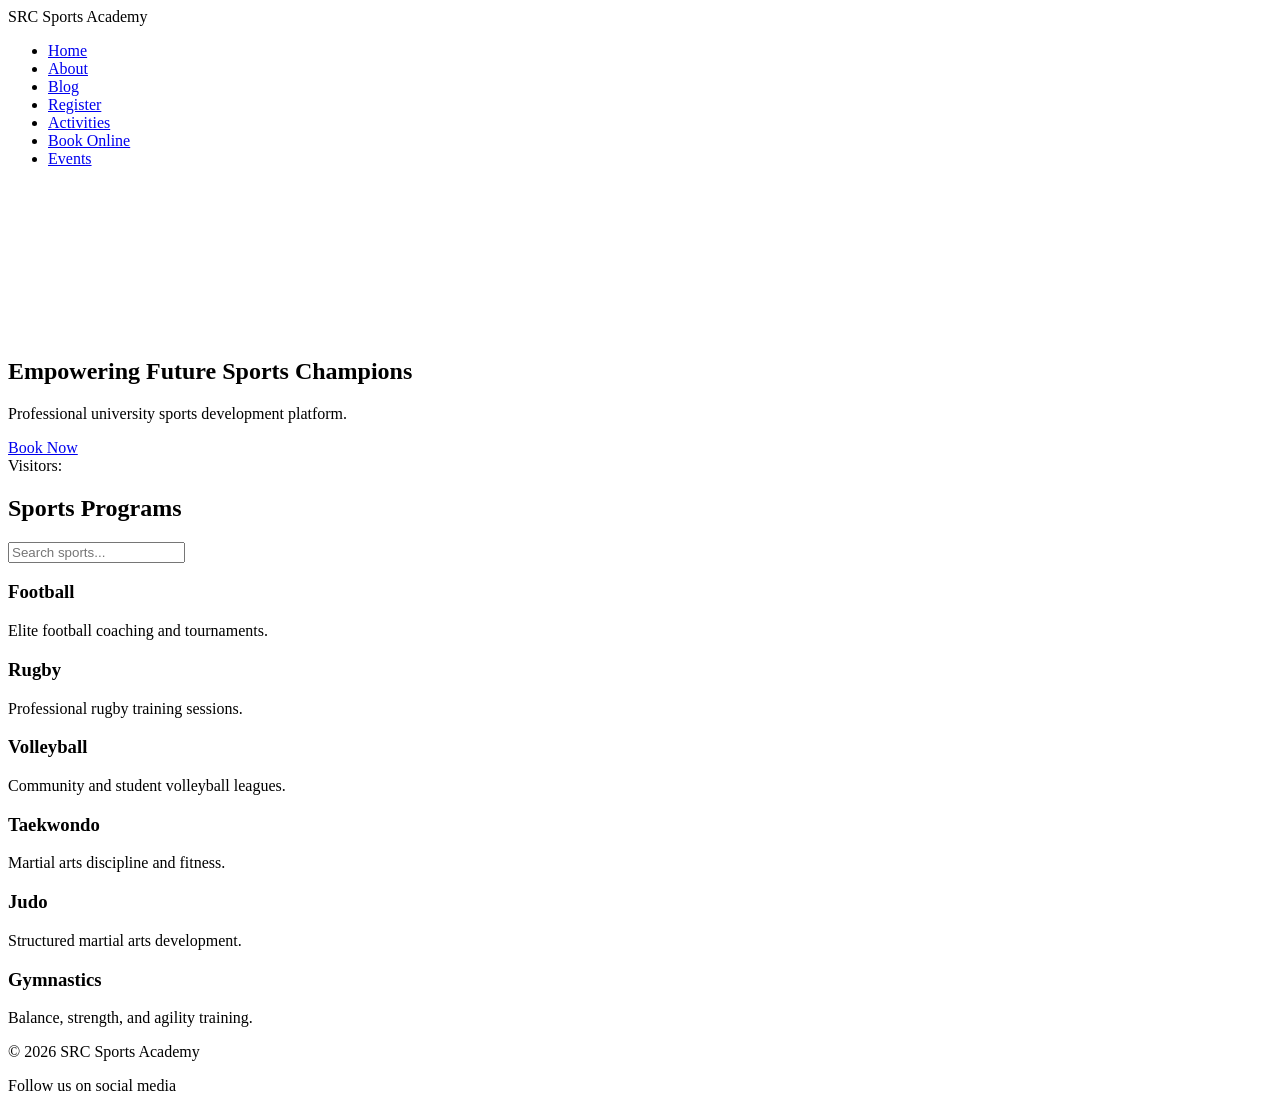
==== index.html @ 80ed27b5 "Add files via upload" ====
<!DOCTYPE html>
<html lang="en">
<head>
<meta charset="UTF-8">
<meta name="viewport" content="width=device-width, initial-scale=1.0">
<title>SRC Sports Academy</title>
<link rel="stylesheet" href="css/style.css">
<script src="https://code.jquery.com/jquery-3.7.1.min.js"></script>
<script src="js/script.js" defer></script>
</head>
<body>
<header>
<div class="navbar">
<div class="logo">SRC Sports Academy</div>
<nav aria-label="Main Navigation">
<ul>

<li><a href="index.html">Home</a></li>
<li><a href="about.html">About</a></li>
<li><a href="blog.html">Blog</a></li>
<li><a href="register.html">Register</a></li>
<li><a href="activities.html">Activities</a></li>
<li><a href="booking.html">Book Online</a></li>
<li><a href="events.html">Events</a></li>

</ul>
</nav>
</div>
</header>

<section class="hero">
<video autoplay muted loop>
<source src="https://cdn.coverr.co/videos/coverr-basketball-practice-1563177848170?download=1080p" type="video/mp4">
</video>

<div class="hero-content">
<h1>Empowering Future Sports Champions</h1>
<p>Professional university sports development platform.</p>
<a href="booking.html" class="btn">Book Now</a>
<div class="counter">Visitors: <span id="visitorCount"></span></div>
</div>
</section>

<section class="section">
<h2>Sports Programs</h2>
<input type="text" id="searchInput" class="search-box" placeholder="Search sports...">

<div class="cards">
<div class="card"><h3>Football</h3><p>Elite football coaching and tournaments.</p></div>
<div class="card"><h3>Rugby</h3><p>Professional rugby training sessions.</p></div>
<div class="card"><h3>Volleyball</h3><p>Community and student volleyball leagues.</p></div>
<div class="card"><h3>Taekwondo</h3><p>Martial arts discipline and fitness.</p></div>
<div class="card"><h3>Judo</h3><p>Structured martial arts development.</p></div>
<div class="card"><h3>Gymnastics</h3><p>Balance, strength, and agility training.</p></div>
</div>
</section>

<footer>
<p>© 2026 SRC Sports Academy</p>
<p>Follow us on social media</p>
</footer>

</body>
</html>
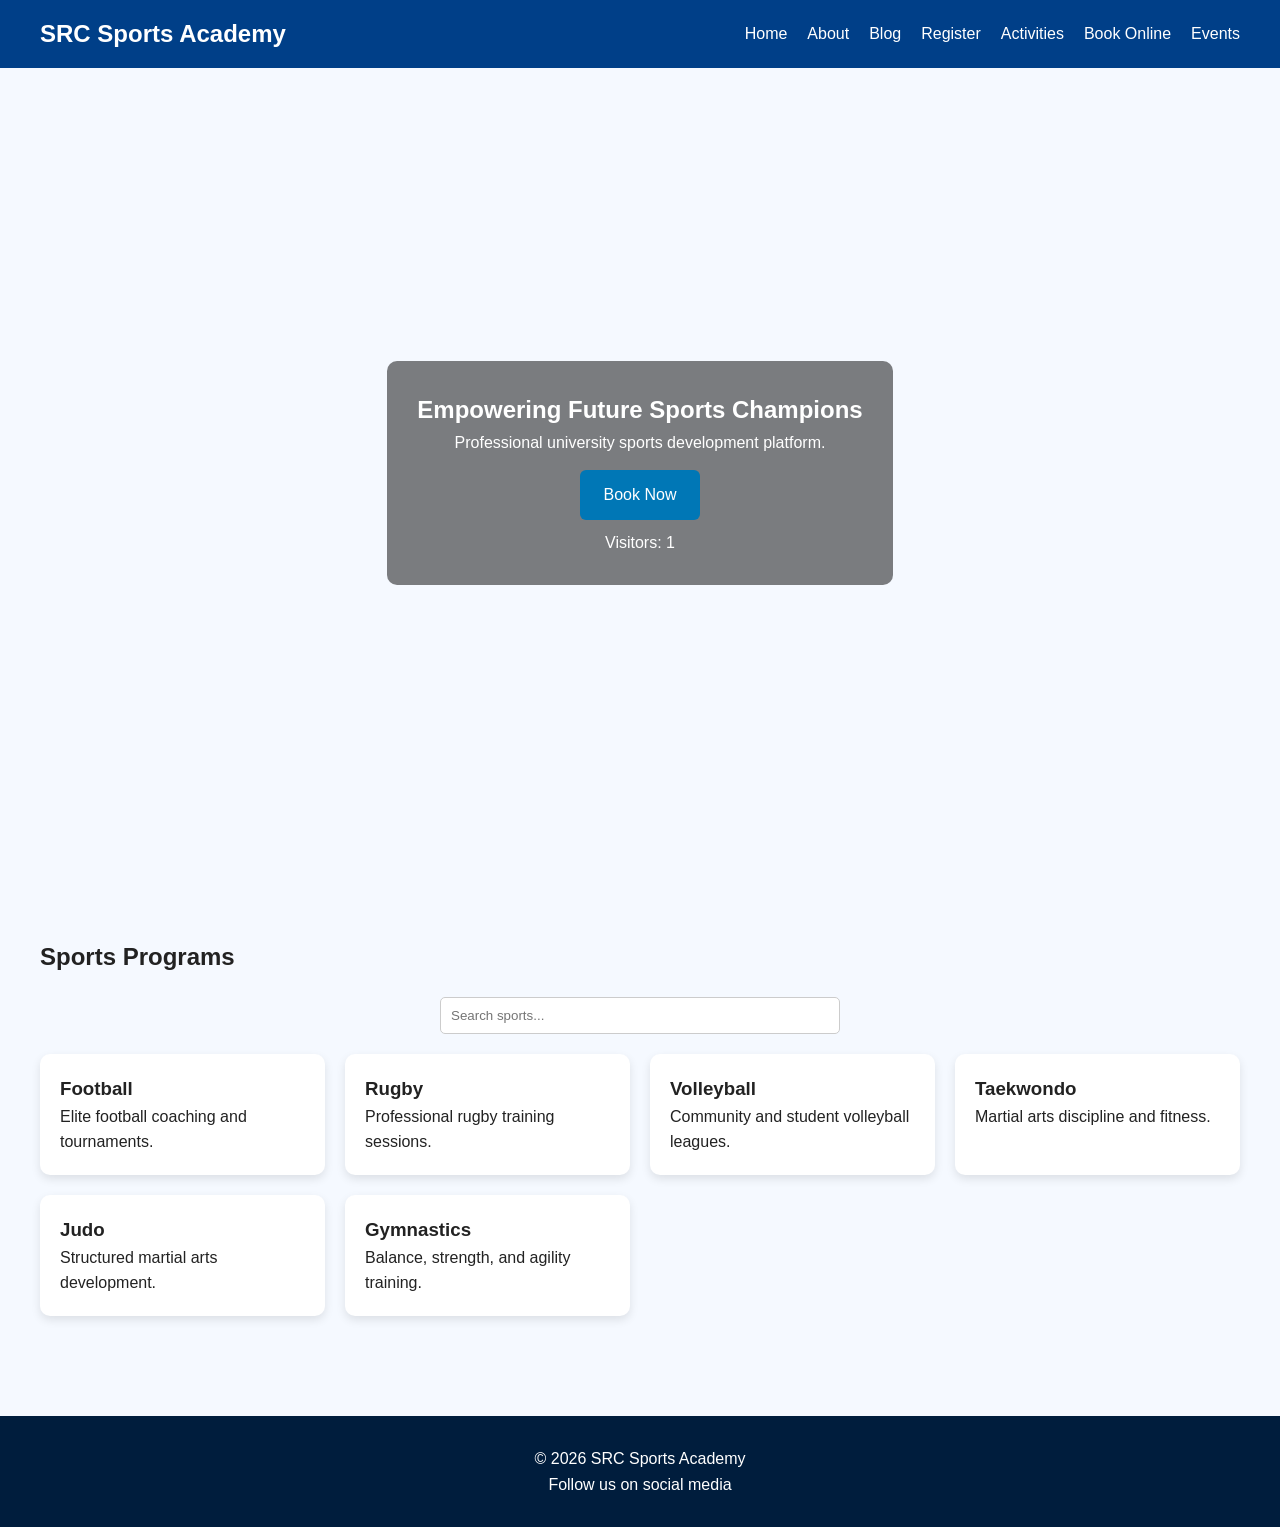
==== commit f9504f88: "Add files via upload" ====
--- a/index.html
+++ b/index.html
@@ -5,9 +5,9 @@
 <meta charset="UTF-8">
 <meta name="viewport" content="width=device-width, initial-scale=1.0">
 <title>SRC Sports Academy</title>
-<link rel="stylesheet" href="css/style.css">
+<link rel="stylesheet" href="style.css">
 <script src="https://code.jquery.com/jquery-3.7.1.min.js"></script>
-<script src="js/script.js" defer></script>
+<script src="script.js" defer></script>
 </head>
 <body>
 <header>
--- a/style.css
+++ b/style.css
@@ -0,0 +1,173 @@
+
+*{
+margin:0;
+padding:0;
+box-sizing:border-box;
+font-family:Arial,sans-serif;
+}
+
+body{
+background:#f5f9ff;
+color:#222;
+line-height:1.6;
+}
+
+header{
+background:#003f88;
+color:white;
+padding:15px 40px;
+position:sticky;
+top:0;
+z-index:1000;
+}
+
+.navbar{
+display:flex;
+justify-content:space-between;
+align-items:center;
+}
+
+.logo{
+font-size:1.5rem;
+font-weight:bold;
+}
+
+nav ul{
+display:flex;
+gap:20px;
+list-style:none;
+}
+
+nav a{
+color:white;
+text-decoration:none;
+transition:0.3s;
+}
+
+nav a:hover{
+color:#90e0ef;
+}
+
+.hero{
+position:relative;
+height:90vh;
+overflow:hidden;
+display:flex;
+justify-content:center;
+align-items:center;
+text-align:center;
+color:white;
+}
+
+.hero video{
+position:absolute;
+width:100%;
+height:100%;
+object-fit:cover;
+z-index:-1;
+}
+
+.hero-content{
+background:rgba(0,0,0,0.5);
+padding:30px;
+border-radius:10px;
+}
+
+.btn{
+background:#0077b6;
+padding:12px 24px;
+color:white;
+border-radius:6px;
+text-decoration:none;
+display:inline-block;
+margin-top:15px;
+transition:0.3s;
+}
+
+.btn:hover{
+background:#023e8a;
+transform:scale(1.05);
+}
+
+.section{
+padding:60px 40px;
+}
+
+.cards{
+display:grid;
+grid-template-columns:repeat(auto-fit,minmax(250px,1fr));
+gap:20px;
+}
+
+.card{
+background:white;
+padding:20px;
+border-radius:10px;
+box-shadow:0 4px 10px rgba(0,0,0,0.1);
+transition:0.3s;
+}
+
+.card:hover{
+transform:translateY(-5px);
+}
+
+footer{
+background:#001d3d;
+color:white;
+padding:30px;
+text-align:center;
+margin-top:40px;
+}
+
+form{
+background:white;
+padding:25px;
+border-radius:10px;
+box-shadow:0 4px 10px rgba(0,0,0,0.1);
+max-width:700px;
+margin:auto;
+}
+
+input, textarea, select{
+width:100%;
+padding:12px;
+margin:10px 0;
+border:1px solid #ccc;
+border-radius:6px;
+}
+
+button{
+background:#0077b6;
+color:white;
+padding:12px 20px;
+border:none;
+border-radius:6px;
+cursor:pointer;
+}
+
+button:hover{
+background:#023e8a;
+}
+
+.search-box{
+padding:10px;
+width:100%;
+max-width:400px;
+margin:20px auto;
+display:block;
+border-radius:5px;
+border:1px solid #ccc;
+}
+
+.counter{
+font-size:1rem;
+margin-top:10px;
+}
+
+@media(max-width:768px){
+nav ul{
+flex-direction:column;
+background:#003f88;
+padding:10px;
+}
+}
